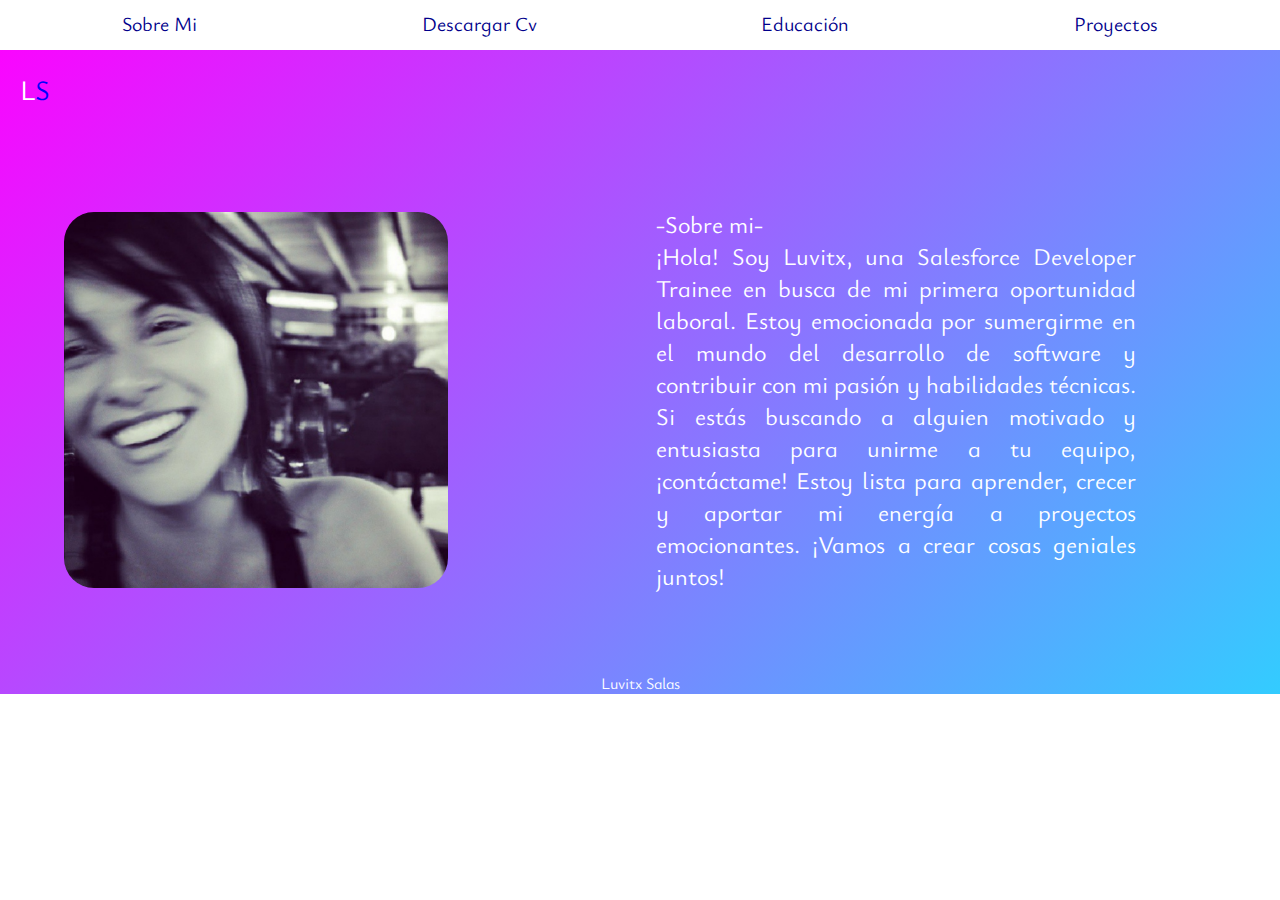
==== index.html @ cc7366a4 ""2 cambio"" ====
<!DOCTYPE html>
 <html lang="en">
 <head>
  <meta charset="UTF-8">
  <meta http-equiv="X-UA-Compatible" content="IE-edge">
  <meta name="viewport" content="width=device-width, initial-scale=1.0">
  <title>Portfolio Luvitx Salas</title>
  <link rel="stylesheet" href="styles.css">
  <link rel="preconnect" href="https://fonts.googleapis.com">
    <link rel="preconnect" href="https://fonts.gstatic.com" crossorigin>
  <link href="https://fonts.googleapis.com/css2?family=Roboto:wght@300;400;500;700&family=Ysabeau+Infant:ital,wght@0,300;0,600;1,400&display=swap" rel="stylesheet">
 </head>
  <body>
    <div class="wrapper">
      <header>          
          <nav class="navbar">          
              <ul class="menu">
                <li><a href="index.html"onclick="irAIndex()">Sobre Mi </a></li>
                <li><a href="https://drive.google.com/file/d/1JbA09TrYwDqW4CPBMfZAsyisb1JoW6sj/view?usp=drive_link"download>Descargar Cv </a></li>
                <li><a href="Educacion.html"onclick="irAEducacion()">Educación</a></li>
                <li><a href="Proyectos.html"onclick="irAOtrasExperiencias()">Proyectos</a></li>
                
              </ul>
          </nav>
        <div class="brand">
          <p>L<span>S</span></p>
        </div>       
      </header>
        <div class="personal">
          <img class="mifoto" src="./img/Luvitx.jpg" alt="mifoto">
                <p class="about">
                  -Sobre mi-<br>                      
                  ¡Hola! Soy Luvitx, una Salesforce Developer Trainee en busca de mi primera oportunidad laboral.
                  Estoy emocionada por sumergirme en el mundo del desarrollo de software y contribuir con mi pasión y habilidades técnicas.
                  Si estás buscando a alguien motivado y entusiasta para unirme a tu equipo,
                  ¡contáctame! Estoy lista para aprender, crecer y aportar mi energía a proyectos emocionantes. ¡Vamos a crear cosas geniales juntos!
                </p>    
                
        </div>
       
          <footer class="link">Luvitx Salas </footer>   
       
    </div> 
    
  </body>
</html>
---- styles.css ----
@import url('https://fonts.googleapis.com/css2?family=Roboto:wght@300;400;500;700&family=Ysabeau+Infant:ital,wght@0,300;0,600;1,400&display=swap');


*{
    margin:0;
    padding:0;
    box-sizing:border-box;
    
}
body{
    font-family: 'Roboto', sans-serif;
    font-family: 'Ysabeau Infant', sans-serif;
    overflow-x: hidden;
    color: white;      

}

p{
    padding: 20px;
    font-size: 28px;
    
}
.wrapper{  
  left: 0;
  bottom: 0;
  width:100%;
  height: 100%;
  background: linear-gradient(135deg, #ff00ff, #00ffff, #00ff00, #ffff00, #ff0000);
  background-size: 500% 500%;
  animation: gradient 15s ease infinite;
}
@keyframes gradient {
    0% { background-position: 0% 50%; }
    50% { background-position: 100% 50%; }
    100% { background-position: 0% 50%; }
  }
.brand span{
    color:blue;
     
 }
.navbar{    
    display:flex;
    justify-content:space-between;
    background-color: white; /* Color de fondo */
    height:50px; /* Altura de la barra de navegación */
    padding: 10px; /* Espacio interno */   
   
    }
.menu{
    display: flex; 
    width: 100%;   
    justify-content: space-around;
}

.menu a{
    color: darkblue;
    text-decoration: none;
    font: bold;
    font-size: 20px;

}
.menu li{
    list-style: none;
}

.personal{
    display:flex;
    justify-content:space-around;
    flex-direction:row;
    align-items:center;
       }

.mifoto{
        width: 30%;
        height: 30%;
        border-radius: 30px;
    }
    
.about{    
    border: hidden ;
    padding: 80px;
    width: 50%;
    text-align: justify;
    font-size: 24px;
    font:bold;
   
    
}
.section-educacion{
    border: hidden ;
    
    width: 100%;    
    font-size: 24px;
    padding: 5px;
    font:bold;
    display: flex;
    flex-direction: column;
    justify-content: space-between;  
    
}
.educ{
    display: flex;
    flex-direction: column;   
    width:100%;
    text-align:center;
    padding: 5px;
}
.certi{
    display: flex;
    flex-direction: column;  
     width:100%;
    text-align:center;
    padding: 5px;}
    

.card1 {
    display: flex;
    flex-direction: row;
    justify-content: space-around;
    padding: 20px;


}
.card2 {
    display: flex;
    flex-direction: row;
    justify-content: flex-start;
    padding: 20px;

}
.card3 {
    display: flex;
    flex-direction: row;
    justify-content: space-around;
    padding: 20px;

}

img[alt="aws"] {
       
        border: hidden;
        padding: 5px;
        width: 200px;
      }
img[alt="re/Start"] {
       
        border: hidden;
        padding: 5px;
        width: 200px;
      }

img[alt="scrum"] {
       
        border: hidden;
        padding: 5px;
        width: 200px;
      }

img[alt="tecnico"] {
       
        border: hidden;
        padding: 5px;
        width: 200px;
      }
img[alt="getting"] {
       
        border: hidden;
        padding: 5px;
        width: 200px;
      }

img[alt="sheworks"] {
       
        border: hidden;
        padding: 5px;
        width: 200px;
      }

img[alt="ux"] {
       
        border: hidden;
        padding: 5px;
        width: 200px;
      }
img[alt="sheworks2"] {
       
        border: hidden;
        padding: 5px;
        width: 200px;
      }
h2{
        display: flex;
        justify-content: center;
        padding: 40px;
      }
.Cardproyect{
    display: flex;
    flex-direction: row;
    justify-content: space-around;
    padding-bottom: 60px;

}
.card-text{
    font-size: 12px;
    text-align: justify;
}
.link{
   align-items: center;
   text-align: center;
   color: white;
   font:bold;
}
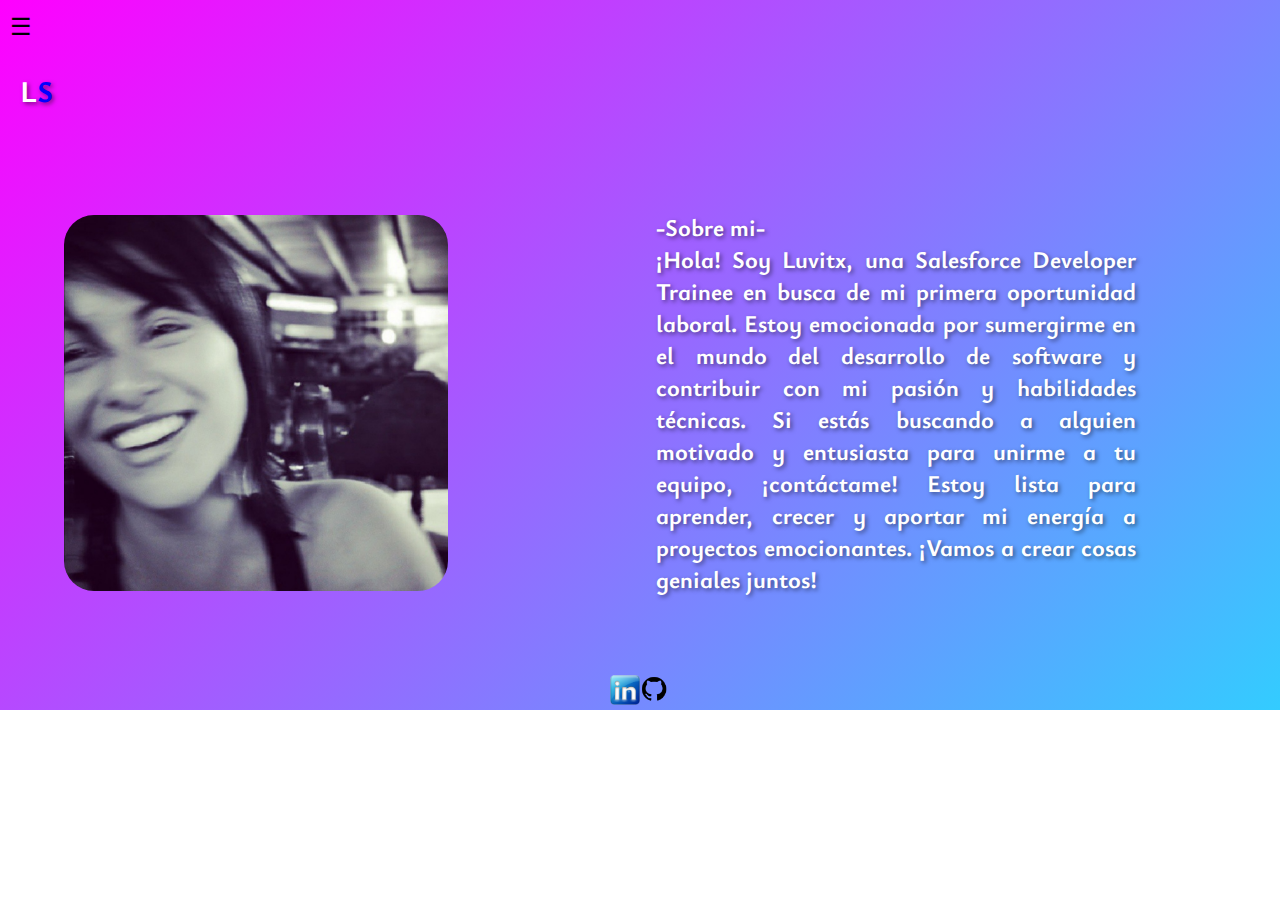
==== commit a8d4a432: "portafolio cambios#" ====
--- a/index.html
+++ b/index.html
@@ -15,7 +15,9 @@
     <div class="wrapper">
       <header>          
           <nav class="navbar">          
-              <ul class="menu">
+            <div class="menu-icon" onclick="toggleMenu()">&#9776;</div>
+            
+            <ul class="menu" id="menu">
                 <li><a href="index.html"onclick="irAIndex()">Sobre Mi </a></li>
                 <li><a href="https://drive.google.com/file/d/1JbA09TrYwDqW4CPBMfZAsyisb1JoW6sj/view?usp=drive_link"download>Descargar Cv </a></li>
                 <li><a href="Educacion.html"onclick="irAEducacion()">Educación</a></li>
@@ -39,10 +41,32 @@
                 
         </div>
        
-          <footer class="link">Luvitx Salas </footer>   
+          <footer>
+            <div class="footerlink">
+              <a href="https://www.linkedin.com/in/luvitx-salas/" target="_blank">
+                <img class="linke" src="./img/linkedin.png" alt="linkedin">
+              </a>
+              <a href="https://github.com/luvitx" target="_blank">
+                <img class="git" src="./img/git.png" alt="github">
+              </a>             
+            </div>  
+          </footer>   
        
     </div> 
-    
+    <script>
+      function toggleMenu() {
+        var menu = document.getElementById('menu');
+        menu.classList.toggle('show'); // Alternar clase 'show' para mostrar/ocultar el menú
+      }
+  
+      // Evento para ocultar el menú cuando el ancho de la pantalla cambia
+      window.addEventListener('resize', function() {
+        var menu = document.getElementById('menu');
+        if (window.innerWidth > 768) {
+          menu.classList.remove('show'); // Ocultar el menú si el ancho de la pantalla es mayor a 768px
+        }
+      });
+    </script>
   </body>
 </html>
 
--- a/styles.css
+++ b/styles.css
@@ -11,20 +11,76 @@
     font-family: 'Roboto', sans-serif;
     font-family: 'Ysabeau Infant', sans-serif;
     overflow-x: hidden;
-    color: white;      
-
-}
+       
+
+}
+
+.navbar {
+    display: flex;
+    justify-content: space-between;  
+    height: 50px;
+    padding: 10px;
+   
+  }
+  
+  /* Estilo para el botón de hamburguesa */
+  .menu-icon {
+    font-size: 20px;
+    cursor: pointer;
+  }
+  
+  /* Estilos para el menú */
+  .menu {
+    display: none; /* Ocultar el menú por defecto */
+    list-style: none;
+    
+    
+  }
+  .menu li a{
+    color:darkblue ;
+    font-weight: bold;
+    text-decoration: none;
+    
+  }
+  .menu li {
+    margin: 0 10px;
+    
+  }
+  
+  /* Estilos para mostrar el menú */
+  .menu.show {
+    display: flex;
+    flex-direction: column;
+    align-items: center;
+    position: absolute;
+    top: 50px;
+    left: 0;
+    width: 20%;
+    z-index: 1;
+    border-radius:20px;
+    
+  }
 
 p{
     padding: 20px;
-    font-size: 28px;
-    
-}
+    font-size: 30px;
+    color:white;
+    font-weight: bold;
+    text-shadow: 2px 2px 4px rgba(0, 0, 0, 0.5);
+    
+}
+h2{color:white;
+    font-weight: bold;
+    text-shadow: 2px 2px 4px rgba(0, 0, 0, 0.5);}
+h3{color:white;
+    font-weight: bold;
+    text-shadow: 2px 2px 4px rgba(0, 0, 0, 0.5);}
+
+
 .wrapper{  
   left: 0;
   bottom: 0;
   width:100%;
-  height: 100%;
   background: linear-gradient(135deg, #ff00ff, #00ffff, #00ff00, #ffff00, #ff0000);
   background-size: 500% 500%;
   animation: gradient 15s ease infinite;
@@ -38,30 +94,6 @@
     color:blue;
      
  }
-.navbar{    
-    display:flex;
-    justify-content:space-between;
-    background-color: white; /* Color de fondo */
-    height:50px; /* Altura de la barra de navegación */
-    padding: 10px; /* Espacio interno */   
-   
-    }
-.menu{
-    display: flex; 
-    width: 100%;   
-    justify-content: space-around;
-}
-
-.menu a{
-    color: darkblue;
-    text-decoration: none;
-    font: bold;
-    font-size: 20px;
-
-}
-.menu li{
-    list-style: none;
-}
 
 .personal{
     display:flex;
@@ -87,15 +119,14 @@
     
 }
 .section-educacion{
-    border: hidden ;
-    
+    border: hidden ;    
     width: 100%;    
     font-size: 24px;
     padding: 5px;
     font:bold;
     display: flex;
     flex-direction: column;
-    justify-content: space-between;  
+    justify-content: space-between; 
     
 }
 .educ{
@@ -107,33 +138,47 @@
 }
 .certi{
     display: flex;
-    flex-direction: column;  
+    flex-direction: row;  
      width:100%;
     text-align:center;
     padding: 5px;}
     
-
-.card1 {
+.Cardproyect{
     display: flex;
     flex-direction: row;
     justify-content: space-around;
-    padding: 20px;
+   
+   
+}
+.card1 {
+    
+    padding: 20px;  
+    border-radius: 5px;
+    box-shadow: 0 2px 4px rgba(0, 0, 0, 0.1);    
+   
 
 
 }
 .card2 {
-    display: flex;
-    flex-direction: row;
-    justify-content: flex-start;
-    padding: 20px;
-
+    padding: 20px;  
+    border-radius: 5px;
+    box-shadow: 0 2px 4px rgba(0, 0, 0, 0.1); 
+    
 }
 .card3 {
-    display: flex;
-    flex-direction: row;
-    justify-content: space-around;
-    padding: 20px;
-
+    padding: 20px;  
+    border-radius: 5px;
+    box-shadow: 0 2px 4px rgba(0, 0, 0, 0.1); 
+     
+   
+}
+.card4{
+    padding: 20px;  
+    border-radius: 5px;
+    box-shadow: 0 2px 4px rgba(0, 0, 0, 0.1); 
+   
+    
+   
 }
 
 img[alt="aws"] {
@@ -209,4 +254,142 @@
    text-align: center;
    color: white;
    font:bold;
-}+}
+.footerlink{
+    display:flex;
+    flex-direction:row;
+    justify-content:center;    
+     
+}
+.linke{
+    width: 30px;
+
+}
+.git{
+    width: 30px;
+}
+/* Media Query para dispositivos móviles */
+@media (max-width: 768px) {
+    .wrapper{  
+        left: 0;
+        bottom: 0;
+        width:100%;
+        background: linear-gradient(135deg, #ff00ff, #00ffff, #00ff00, #ffff00, #ff0000);
+        background-size: 500% 500%;
+        animation: gradient 15s ease infinite;
+      }
+      @keyframes gradient {
+          0% { background-position: 0% 50%; }
+          50% { background-position: 100% 50%; }
+          100% { background-position: 0% 50%; }
+        }
+    
+    
+    .navbar {
+            display: flex;
+            justify-content: space-between;  
+            height: 50px;
+            padding: 10px;
+           
+          }
+    .menu-icon {
+      display: block; 
+    }
+  
+    .menu {
+      position: relative; 
+    }
+    .menu.show {
+        display: flex;
+        flex-direction: column;
+        align-items: center;
+        position: absolute;
+        top: 50px;
+        left: 0;
+        width: 40%;
+        z-index: 1;
+      }
+  
+    
+    body {
+      font-size: 16px; /
+    }  
+   
+    .personal {      
+     
+        display: flex;
+        flex-direction: column;
+        justify-content: space-between; 
+      
+      
+    }
+    .mifoto{
+        width: 50%;
+        height: 50%;
+        border-radius: 30px;
+    }
+    .about{    
+        border: hidden ;
+        padding: 20px;
+        width: 100%;
+        text-align: justify;
+        font-size: 24px;
+        font:bold;}
+
+
+    .section-educacion{
+            display: flex;
+            flex-direction: column;
+            justify-content: space-between; 
+            
+        }
+    .certi{
+            display: flex;
+            flex-direction:column;  
+             width:100%;
+            text-align:center;
+           }
+
+
+    .Cardproyect {
+      flex-direction: column; 
+    }
+  
+    .card1,
+    .card2,
+    .card3,
+    .card4 {
+      width: 100%;
+      margin-bottom: 20px; 
+    }
+  
+    .card-text {
+      font-size: 16px; 
+    }
+  }
+  .section-educacion{
+    
+    flex-direction: column;
+    justify-content: space-between; 
+  }
+  .menu-icon {
+    font-size: 24px;
+    cursor: pointer;
+  } 
+ 
+  #toggle:checked + .menu {
+    display: flex;
+  }
+  .menu li {
+    margin: 10px 0; /* Agregar espacio vertical entre los elementos del menú */
+  }
+  .menu {
+    flex-direction: column; /* Cambiar la disposición a una columna */
+    align-items: center; /* Centrar los elementos verticalmente */
+    background-color: #f2f2f2;
+    position: absolute;
+    top: 50px; /* Ajustar la posición vertical del menú desplegable */
+    left: 0;
+    width: 100%;
+    z-index: 1; /* Asegurar que el menú se muestre por encima del contenido */
+  }